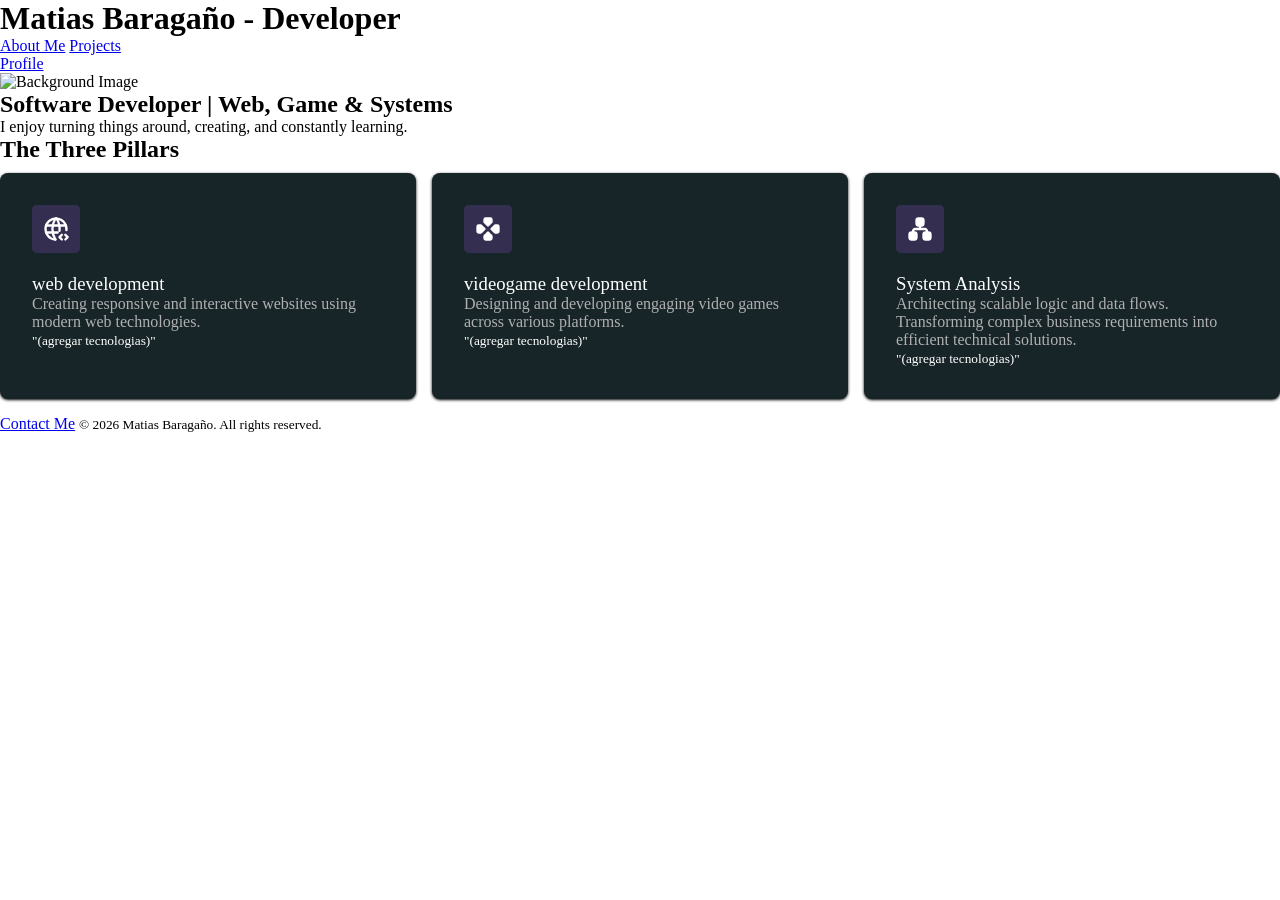
==== index.html @ 9b12667c "index and style" ====
<!DOCTYPE html>
<html lang="en">

<head>
    <title>Personal Page - Matias Baragaño</title>
    <meta charset="UTF-8">
    <meta name="viewport" content="width=device-width, initial-scale=1.0">
    <meta name="description" content="Personal page of Matias Baragaño, a software developer with experience in web development, videogame development, and database management.">
    <meta name="robots" content="index, follow">
    <meta name="theme-color" content="#4A148C">
    <link rel="icon" type="image/icon" href="./images/icon.ico">
    <link rel="stylesheet" href="./styles/style.css">

</head>

<body>

<header>
    <h1>Matias Baragaño - Developer</h1>
    <nav>
        <a href="#about">About Me</a>
        
        <a href="/projects.html">Projects</a>
    </nav>
    <div> 
        <a href="/profile.html">Profile</a>
    </div>
</header>    


<main>
    <section>
        <img style="width:100%;aspect-ratio:600 / 300;" src="./images/background_main.jpg" alt="Background Image">
        <h1>Software Developer | Web, Game & Systems</h1>
        <p>I enjoy turning things around, creating, and constantly learning.</p>
        <h2>The Three Pillars</h2>
    </section>
    
    <section>

        <article>
            <svg xmlns="http://www.w3.org/2000/svg" width="24" height="24" viewBox="0 0 24 24" fill="none" stroke="currentColor" stroke-width="2" stroke-linecap="round" stroke-linejoin="round" class="icon icon-tabler icons-tabler-outline icon-tabler-world-code"><path stroke="none" d="M0 0h24v24H0z" fill="none"/><path d="M20.942 13.02a9 9 0 1 0 -9.47 7.964" /><path d="M3.6 9h16.8" /><path d="M3.6 15h9.9" /><path d="M11.5 3a17 17 0 0 0 0 18" /><path d="M12.5 3c2 3.206 2.837 6.913 2.508 10.537" /><path d="M20 21l2 -2l-2 -2" /><path d="M17 17l-2 2l2 2" /></svg>
            <header><h3>web development</h3></header>
            <p>Creating responsive and interactive websites using modern web technologies.</p>
            <footer><small>"(agregar tecnologias)"</small></footer>
        </article>

        <article>
            <svg xmlns="http://www.w3.org/2000/svg" width="24" height="24" viewBox="0 0 24 24" fill="currentColor" class="icon icon-tabler icons-tabler-filled icon-tabler-device-gamepad-3"><path stroke="none" d="M0 0h24v24H0z" fill="none"/><path d="M12.707 14.293l3 3a1 1 0 0 1 .293 .707v2a2 2 0 0 1 -2 2h-4a2 2 0 0 1 -2 -2v-2a1 1 0 0 1 .293 -.707l3 -3a1 1 0 0 1 1.414 0m-6.707 -6.293a1 1 0 0 1 .707 .293l3 3a1 1 0 0 1 0 1.414l-3 3a1 1 0 0 1 -.707 .293h-2a2 2 0 0 1 -2 -2v-4a2 2 0 0 1 2 -2zm14 0a2 2 0 0 1 2 2v4a2 2 0 0 1 -2 2h-2a1 1 0 0 1 -.707 -.293l-3 -3a1 1 0 0 1 0 -1.414l3 -3a1 1 0 0 1 .707 -.293zm-6 -6a2 2 0 0 1 2 2v2a1 1 0 0 1 -.293 .707l-3 3a1 1 0 0 1 -1.414 0l-3 -3a1 1 0 0 1 -.293 -.707v-2a2 2 0 0 1 2 -2z" /></svg>
            <header><h3>videogame development</h3></header>
            <p>Designing and developing engaging video games across various platforms.</p>
            <footer><small>"(agregar tecnologias)"</small></footer>
        </article>

        <article>
            <svg xmlns="http://www.w3.org/2000/svg" width="24" height="24" viewBox="0 0 24 24" fill="currentColor" class="icon icon-tabler icons-tabler-filled icon-tabler-sitemap"><path stroke="none" d="M0 0h24v24H0z" fill="none"/><path d="M2 16.667a2.667 2.667 0 0 1 2.667 -2.667h2.666a2.667 2.667 0 0 1 2.667 2.667v2.666a2.667 2.667 0 0 1 -2.667 2.667h-2.666a2.667 2.667 0 0 1 -2.667 -2.667z" /><path d="M14 16.667a2.667 2.667 0 0 1 2.667 -2.667h2.666a2.667 2.667 0 0 1 2.667 2.667v2.666a2.667 2.667 0 0 1 -2.667 2.667h-2.666a2.667 2.667 0 0 1 -2.667 -2.667z" /><path d="M8 4.667a2.667 2.667 0 0 1 2.667 -2.667h2.666a2.667 2.667 0 0 1 2.667 2.667v2.666a2.667 2.667 0 0 1 -2.667 2.667h-2.666a2.667 2.667 0 0 1 -2.667 -2.667z" /><path d="M12 8a1 1 0 0 0 -1 1v2h-3c-1.645 0 -3 1.355 -3 3v1a1 1 0 0 0 1 1a1 1 0 0 0 1 -1v-1c0 -.564 .436 -1 1 -1h8c.564 0 1 .436 1 1v1a1 1 0 0 0 1 1a1 1 0 0 0 1 -1v-1c0 -1.645 -1.355 -3 -3 -3h-3v-2a1 1 0 0 0 -1 -1z" /></svg>
            <header><h3>System Analysis</h3></header>
            <p>Architecting scalable logic and data flows. Transforming complex business requirements into efficient technical solutions.</p>
            <footer><small>"(agregar tecnologias)"</small></footer>
        </article>

    </section>
</main>


<footer>
    <a href="mailto:matias.baragao@gmail.com">Contact Me</a>
    <small>&copy; 2026 Matias Baragaño. All rights reserved.</small>
</footer>

</body>


</html>
---- styles/style.css ----
* {
    margin : 0;
    padding : 0;
    box-sizing: border-box;
}

:root {
  --background: #172529;
  --background-icon: #342E51;
  --text-primary: #fff;
  --text-muted: #B0B0B0;
  
}
main > section:nth-child(2){
    display: grid;
    grid-template-columns: repeat(auto-fit, minmax(280px, 1fr));
    gap: 16px;
}

article {
    color: var(--text-primary);
    background-color: var(--background);
    padding: 2rem;
    margin-top: 10px;
    margin-bottom: 16px;
    border-radius: 0.5rem;
    box-shadow: 0px 1px 3px 0px #000000;
    
    svg {
        height: 48px;
        width: 48px;
        color: #ffffff;
        background-color: var(--background-icon);
        margin-bottom: 16px;
        border-radius: 0.3rem;
        padding: 10px;

 }
    p {
        color: var(--text-muted);
    }

    h3{
        font-weight: 500;
    }
}
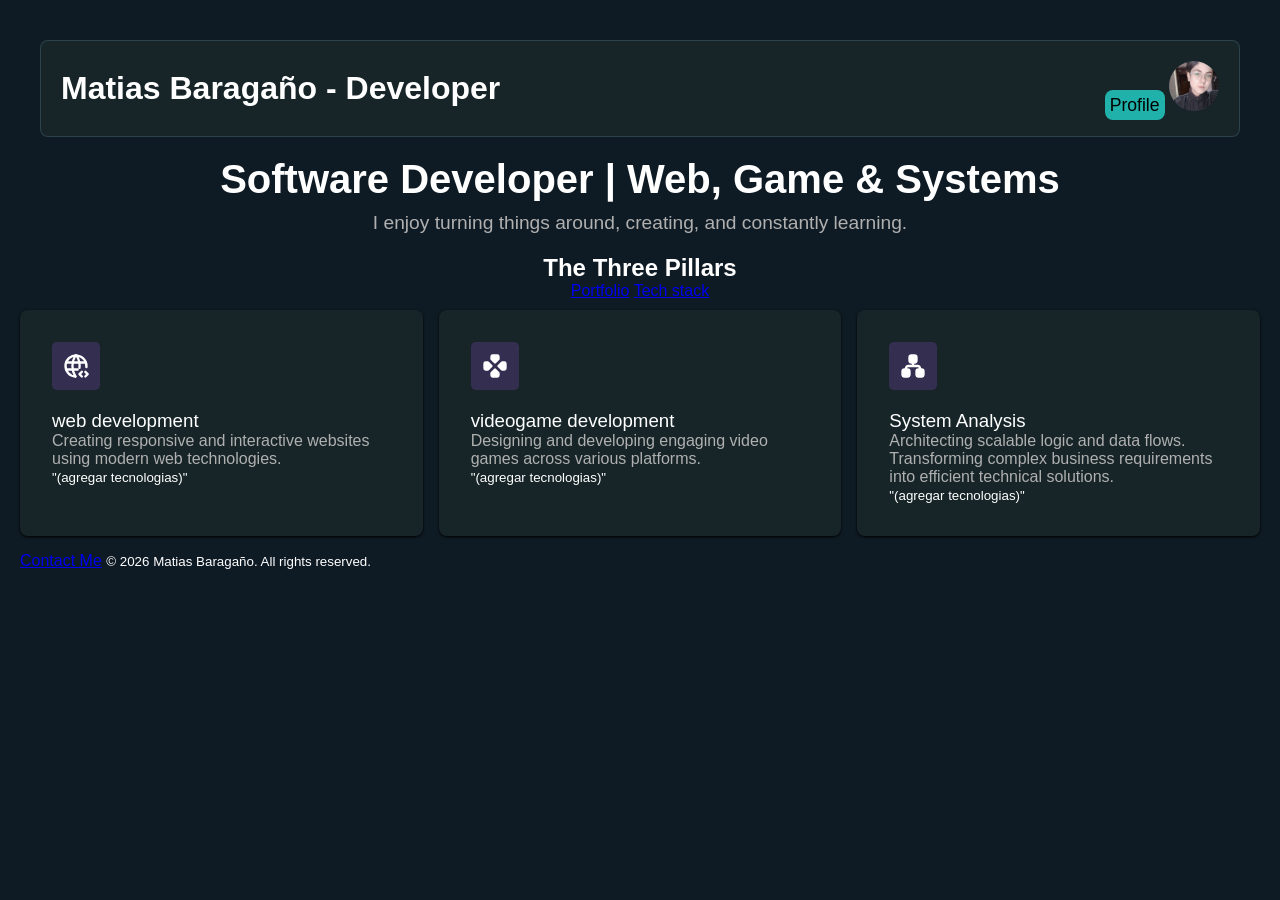
==== commit 10aaf300: "styles por header" ====
--- a/index.html
+++ b/index.html
@@ -18,22 +18,22 @@
 <header>
     <h1>Matias Baragaño - Developer</h1>
     <nav>
-        <a href="#about">About Me</a>
-        
-        <a href="/projects.html">Projects</a>
+        <a href="/profile.html">Profile</a>
+        <img src="./images/profile.jpg" alt="Profile picture of Matias Baragaño" class="imagen-circular">
     </nav>
-    <div> 
-        <a href="/profile.html">Profile</a>
-    </div>
 </header>    
 
 
 <main>
     <section>
-        <img style="width:100%;aspect-ratio:600 / 300;" src="./images/background_main.jpg" alt="Background Image">
         <h1>Software Developer | Web, Game & Systems</h1>
         <p>I enjoy turning things around, creating, and constantly learning.</p>
         <h2>The Three Pillars</h2>
+
+        <nav>
+            <a href="portfolio.html">Portfolio</a>
+            <a href="technologies.html">Tech stack</a>
+        </nav>
     </section>
     
     <section>
--- a/styles/style.css
+++ b/styles/style.css
@@ -5,12 +5,72 @@
 }
 
 :root {
-  --background: #172529;
+  --background-article: #172529;
   --background-icon: #342E51;
   --text-primary: #fff;
   --text-muted: #B0B0B0;
   
 }
+
+body {
+    font-family: 'Segoe UI', Tahoma, Geneva, Verdana, sans-serif;
+    background-color: #0F1B24;
+    color: var(--text-primary);
+    padding: 20px;
+}
+
+body > header {
+    background-color: var(--background-article);
+    margin: 20px;
+    padding: 20px;
+    border-radius: 0.5rem;
+    border: 1px solid #5b7d9256;
+
+    display: flex;
+    justify-content: space-between;
+    align-items: center;
+    h1 {
+        color: var(--text-primary);
+    }
+    nav {
+          a {
+            font-family: sans-serif;
+            text-decoration: none;
+            height: 48px;
+            width: 48px;
+            color: black;
+            background-color: lightseagreen;
+            border-radius: 0.5rem;
+            padding: 5px;
+            font-size: 1.1rem;
+            transition: color 0.3s ease;
+
+            &:hover {
+                background-color: var(--background-article);
+            }
+        }       
+    }
+}
+.imagen-circular {
+  width: 50px;
+  height: 50px;
+  border-radius: 50%;
+}
+
+main > section:nth-child(1) {
+    text-align: center;
+        h1 {
+            font-size: 2.5rem;
+            margin-bottom: 10px;
+        }
+        p {
+            font-size: 1.2rem;
+            color: var(--text-muted);
+            margin-bottom: 20px;
+        }
+}
+
+
 main > section:nth-child(2){
     display: grid;
     grid-template-columns: repeat(auto-fit, minmax(280px, 1fr));
@@ -19,7 +79,7 @@
 
 article {
     color: var(--text-primary);
-    background-color: var(--background);
+    background-color: var(--background-article);
     padding: 2rem;
     margin-top: 10px;
     margin-bottom: 16px;
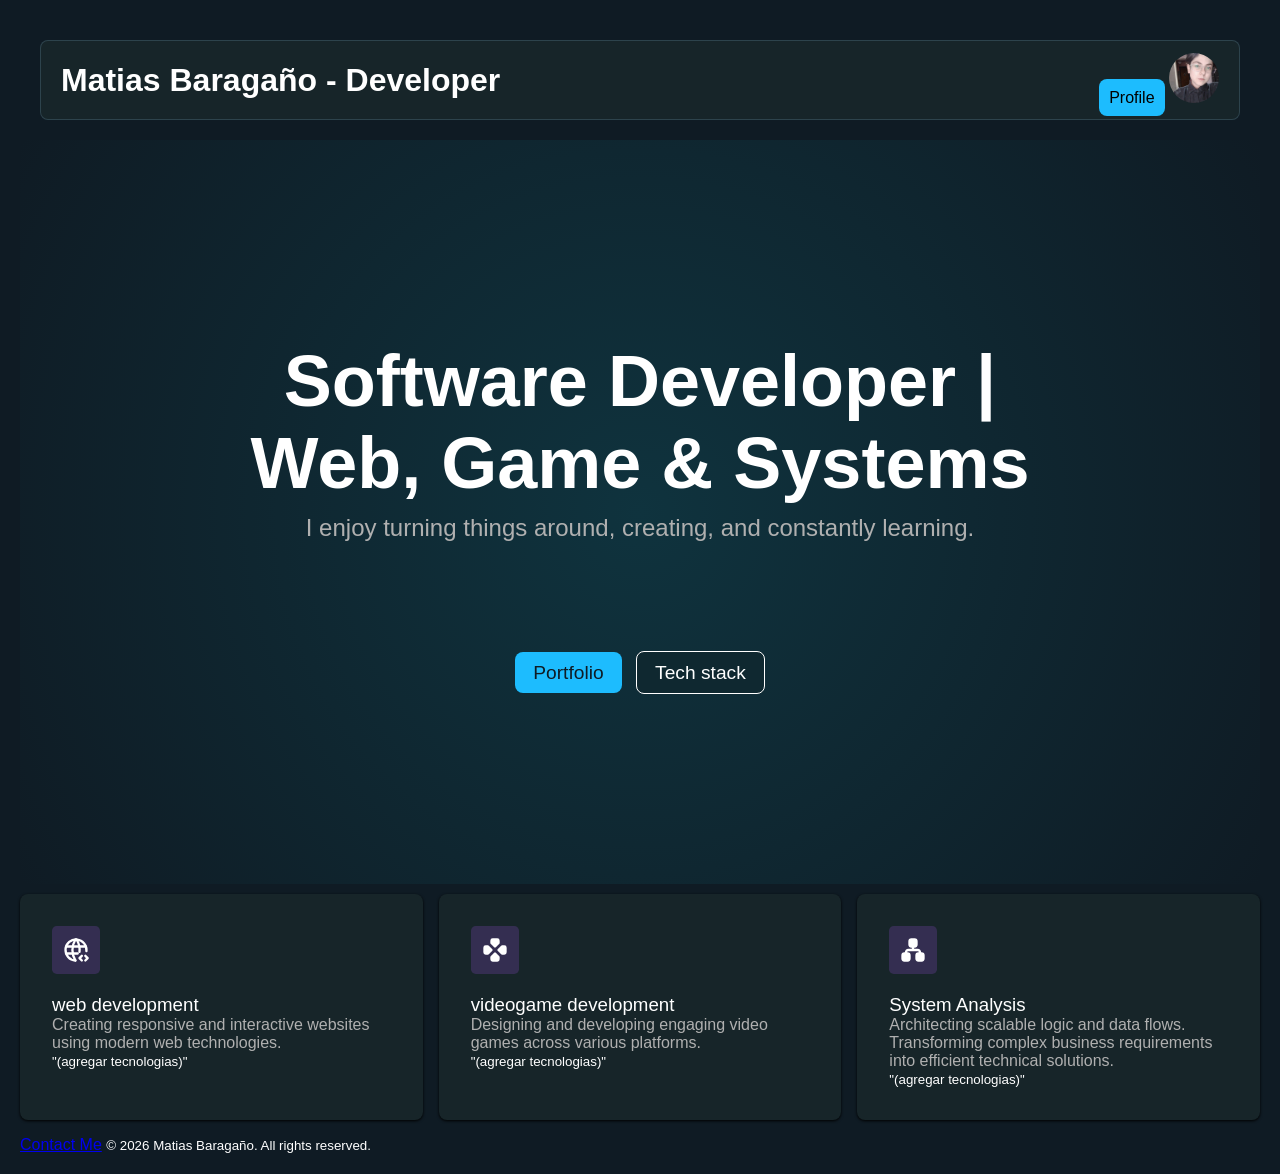
==== commit b6bb485d: "style for fisrt section" ====
--- a/index.html
+++ b/index.html
@@ -28,11 +28,10 @@
     <section>
         <h1>Software Developer | Web, Game & Systems</h1>
         <p>I enjoy turning things around, creating, and constantly learning.</p>
-        <h2>The Three Pillars</h2>
 
-        <nav>
+        <nav class="buttons">
             <a href="portfolio.html">Portfolio</a>
-            <a href="technologies.html">Tech stack</a>
+            <a  href="technologies.html">Tech stack</a>
         </nav>
     </section>
     
--- a/styles/style.css
+++ b/styles/style.css
@@ -29,6 +29,7 @@
     display: flex;
     justify-content: space-between;
     align-items: center;
+    padding: 12px 20px;
     h1 {
         color: var(--text-primary);
     }
@@ -39,10 +40,10 @@
             height: 48px;
             width: 48px;
             color: black;
-            background-color: lightseagreen;
+            background-color: #1DBCFE;
             border-radius: 0.5rem;
-            padding: 5px;
-            font-size: 1.1rem;
+            padding: 10px;
+            font-size: 1rem;
             transition: color 0.3s ease;
 
             &:hover {
@@ -59,17 +60,51 @@
 
 main > section:nth-child(1) {
     text-align: center;
-        h1 {
-            font-size: 2.5rem;
+    background-color: #0F333E;
+    background: radial-gradient(circle at center, #0F333E, #0F1B24);
+    padding: 200px;
+    border-radius: 0.5rem;
+    
+     h1 {
+            font-size: 4.5rem;
             margin-bottom: 10px;
         }
         p {
+            font-size: 1.5rem;
+            color: var(--text-muted);
+            margin-bottom: 120px;
+            
+        }
+        .buttons a {
+            text-decoration: none;
+            padding: 10px 18px;
+            border-radius: 8px;
             font-size: 1.2rem;
-            color: var(--text-muted);
-            margin-bottom: 20px;
+             }
+        .buttons a:first-child {
+            background-color: #1DBCFE;
+            color: #0F1B24;
+            margin-right: 10px;
+            transition: background-color 0.3s ease;
+
+            &:hover {
+                background-color: var(--background-article);
+                color: var(--text-primary);
+            }
         }
+        .buttons a:last-child {
+            background-color: #0F2830;
+            color: var(--text-primary);
+            border: 1px solid var(--text-primary);
+            transition: background-color 0.3s ease, color 0.3s ease;
+
+            &:hover {
+                background-color: var(--text-primary);
+                color: #0F1B24;
+            }    
+            }
+
 }
-
 
 main > section:nth-child(2){
     display: grid;
@@ -103,5 +138,4 @@
     h3{
         font-weight: 500;
     }
-}
-
+}
